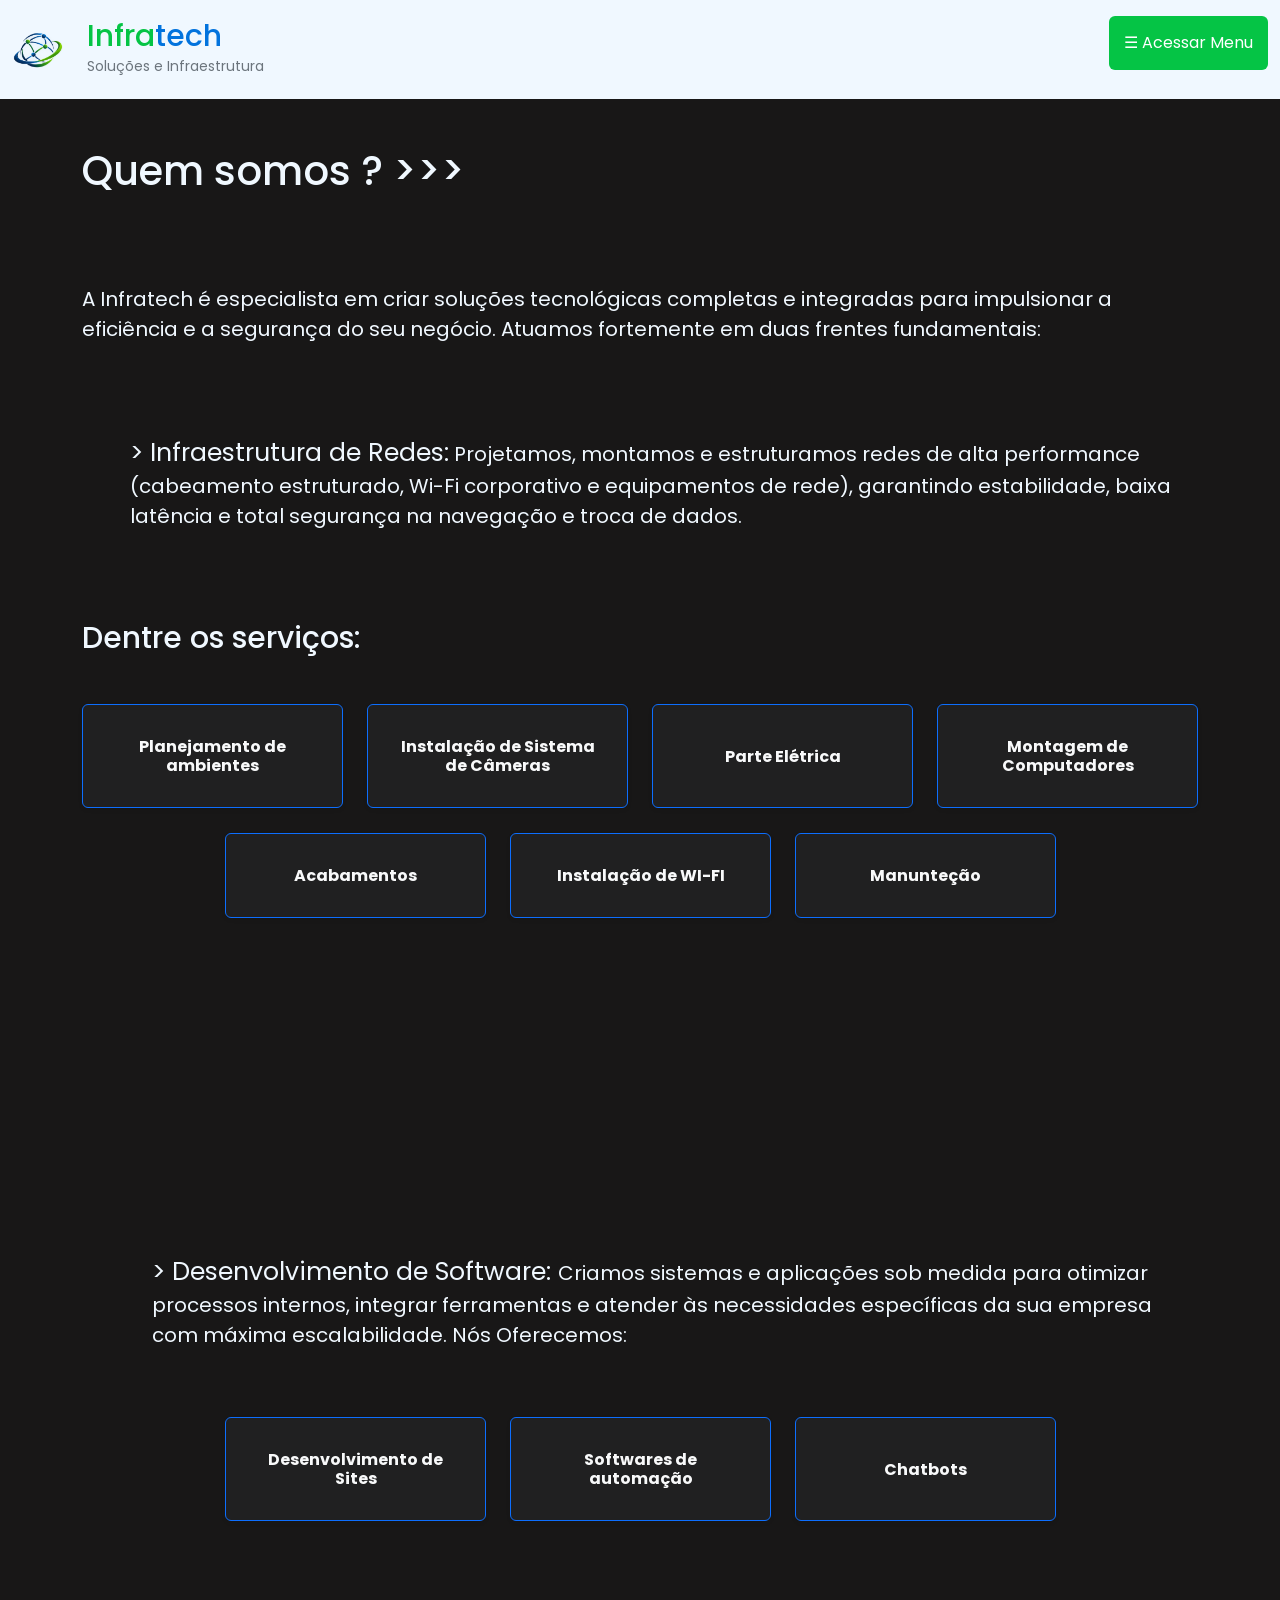
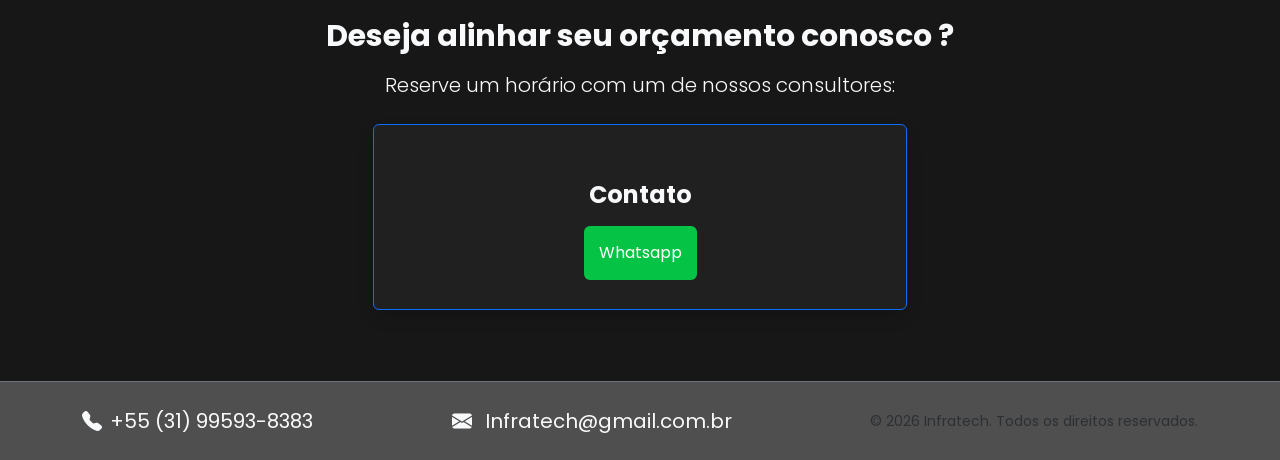
==== index.html @ 2c949a46 "Primeiro commit" ====
<!DOCTYPE html>
<html lang="pt-BR">

<head>
    <meta charset="UTF-8">
    <meta name="viewport" content="width=device-width, initial-scale=1.0">
    <title>Infratech</title>
    <link rel="preconnect" href="https://fonts.googleapis.com">
    <link rel="preconnect" href="https://fonts.gstatic.com" crossorigin>
    <link
        href="https://fonts.googleapis.com/css2?family=Inter:ital,opsz,wght@0,14..32,100..900;1,14..32,100..900&family=Poppins:ital,wght@0,100;0,200;0,300;0,400;0,500;0,600;0,700;0,800;0,900;1,100;1,200;1,300;1,400;1,500;1,600;1,700;1,800;1,900&display=swap"
        rel="stylesheet">
    <link href="https://cdn.jsdelivr.net/npm/bootstrap@5.3.3/dist/css/bootstrap.min.css" rel="stylesheet"
        integrity="sha384-QWTKZyjpPEjISv5WaRU9OFeRpok6YctnYmDr5pNlyT2bRjXh0JMhjY6hW+ALEwIH" crossorigin="anonymous">

    <link rel="stylesheet" href="https://cdn.jsdelivr.net/npm/bootstrap-icons@1.11.3/font/bootstrap-icons.min.css">

    <link rel="stylesheet" href="css/style.css">
</head>

<body>


    <header class=" container-fluid">
        <div class="d-flex align-items-center justify-content-between flex-wrap gap-3">

            <!-- Área da Logo e Textos -->
            <div class="d-flex align-items-center gap-3">
                <!-- imagem de logo -->
                <img src="logo.png" alt="Logo Infratech" style="height: 40px; width: auto;">

                <div class="m-2">
                    <h1 class="h1 mb-0 text-white" id="txt_in"><span id="Infra">Infra</span><span id="tech">tech</span>
                    </h1>
                    <p class=" text-secondary small">Soluções e Infraestrutura</p>
                </div>
            </div>
            <button class="btn btn-primary" type="button" data-bs-toggle="offcanvas" data-bs-target="#menuLateral"
                aria-controls="menuLateral">
                ☰ Acessar Menu
            </button>
    </header>

    <div class="offcanvas offcanvas-start" tabindex="-1" id="menuLateral" aria-labelledby="menuLateralLabel">

        <!-- Cabeçalho do Menu -->
        <div class="offcanvas-header">
            <h5 class="offcanvas-title" id="menuLateralLabel">Menu Principal</h5>
            <button type="button" class="btn-close" data-bs-dismiss="offcanvas" aria-label="Fechar"></button>
        </div>

        <!-- Corpo do Menu -->
        <div class="offcanvas-body">
            <ul class="nav nav-pills flex-column mb-auto">
                <li class="nav-item">
                    <a href="index.html" class="nav-link">Início</a>
                </li>
                <li>
                    <a href="nosso_time.html" class="nav-link ">Nosso time</a>
                </li>
                <li>
                    <a href="conde.html" class="nav-link ">Condecorações</a>
                </li>
                <li>
                    <a href="clientes.html" class="nav-link ">Clientes</a>
                </li>
            </ul>

            <hr class="my-3">

            <div class="dropdown">
                <button class="btn dropdown-toggle w-100" type="button" data-bs-toggle="dropdown" aria-expanded="false">
                    Minha Conta
                </button>
                <ul class="dropdown-menu">
                    <li><a class="dropdown-item text-black" href="#">Perfil</a></li>
                    <li><a class="dropdown-item text-black" href="#">Configurações</a></li>
                    <li>
                        <hr class="dropdown-divider">
                    </li>
                    <li><a class="dropdown-item text-danger" href="#">Sair</a></li>
                </ul>
            </div>
        </div>

    </div>

    <main class="container-fluid mt-5">

        <section class="container" style="color:aliceblue">

            <h1> Quem somos ? >>></h1>

            <p class="text-start mt-5">A Infratech é especialista em criar soluções tecnológicas completas e
                integradas para impulsionar a eficiência e a segurança do seu negócio. Atuamos fortemente em
                duas frentes fundamentais:</p>

            <p class="text-start ms-5 mt-5"><span class="infra"> > Infraestrutura de Redes:</span> Projetamos, montamos
                e
                estruturamos redes de alta performance (cabeamento estruturado, Wi-Fi corporativo e equipamentos de
                rede), garantindo
                estabilidade, baixa latência e total segurança na navegação e troca de dados.</p>

            <h1 class="mb-5 mt-5" id="txt_servicos">Dentre os serviços:</h1>

            <div id="hab_container" class="row g-3 g-md-4 justify-content-center mb-5">

                <div class="col-6 col-md-4 col-lg-3 cascade-item" style="transition-delay: 0.1s;">
                    <div
                        class="card bg-secondary bg-opacity-10 text-light border border-primary shadow-sm h-100 text-center p-3">
                        <div class="card-body d-flex flex-column justify-content-center align-items-center">
                            <h6 class="card-title mb-0 fw-bold cor-har">Planejamento de ambientes</h6>
                        </div>
                    </div>
                </div>

                <div class="col-6 col-md-4 col-lg-3 cascade-item" style="transition-delay: 0.2s;">
                    <div
                        class="card bg-secondary bg-opacity-10 text-light border border-primary shadow-sm h-100 text-center p-3">
                        <div class="card-body d-flex flex-column justify-content-center align-items-center">
                            <h6 class="card-title mb-0 fw-bold cor-py">Instalação de Sistema de Câmeras</h6>
                        </div>
                    </div>
                </div>

                <div class="col-6 col-md-4 col-lg-3 cascade-item" style="transition-delay: 0.3s;">
                    <div
                        class="card bg-secondary bg-opacity-10 text-light border border-primary shadow-sm h-100 text-center p-3">
                        <div class="card-body d-flex flex-column justify-content-center align-items-center">
                            <h6 class="card-title mb-0 fw-bold cor-php"> Parte Elétrica</h6>
                        </div>
                    </div>
                </div>

                <div class="col-6 col-md-4 col-lg-3 cascade-item" style="transition-delay: 0.4s;">
                    <div
                        class="card bg-secondary bg-opacity-10 text-light border border-primary shadow-sm h-100 text-center p-3">
                        <div class="card-body d-flex flex-column justify-content-center align-items-center">
                            <h6 class="card-title mb-0 fw-bold cor-c">Montagem de Computadores</h6>
                        </div>
                    </div>
                </div>

                <div class="col-6 col-md-4 col-lg-3 cascade-item" style="transition-delay: 0.5s;">
                    <div
                        class="card bg-secondary bg-opacity-10 text-light border border-primary shadow-sm h-100 text-center p-3">
                        <div class="card-body d-flex flex-column justify-content-center align-items-center">
                            <h6 class="card-title mb-0 fw-bold cor-s">Acabamentos</h6>
                        </div>
                    </div>
                </div>

                <div class="col-6 col-md-4 col-lg-3 cascade-item" style="transition-delay: 0.6s;">
                    <div
                        class="card bg-secondary bg-opacity-10 text-light border border-primary shadow-sm h-100 text-center p-3">
                        <div class="card-body d-flex flex-column justify-content-center align-items-center">
                            <h6 class="card-title mb-0 fw-bold cor-o">Instalação de WI-FI</h6>
                        </div>
                    </div>
                </div>

                <div class="col-6 col-md-4 col-lg-3 cascade-item" style="transition-delay: 0.7s;">
                    <div
                        class="card bg-secondary bg-opacity-10 text-light border border-primary shadow-sm h-100 text-center p-3">
                        <div class="card-body d-flex flex-column justify-content-center align-items-center">
                            <h6 class="card-title mb-0 fw-bold cor-f">Manunteção</h6>
                        </div>
                    </div>
                </div>
            </div>

            <p class="text-start" id="txt_desenvolvimento"><span class="infra"> > Desenvolvimento de Software:
                </span>Criamos sistemas
                e aplicações sob medida para otimizar processos internos, integrar ferramentas e atender às necessidades
                específicas da sua
                empresa com máxima escalabilidade. Nós Oferecemos:</p>

            <div id="hab_container" class="row g-3 g-md-4 justify-content-center">

                <div class="col-6 col-md-4 col-lg-3 cascade-item" style="transition-delay: 0.7s;">
                    <div
                        class="card bg-secondary bg-opacity-10 text-light border border-primary shadow-sm h-100 text-center p-3">
                        <div class="card-body d-flex flex-column justify-content-center align-items-center">
                            <h6 class="card-title mb-0 fw-bold cor-har">Desenvolvimento de Sites</h6>
                        </div>
                    </div>
                </div>

                <div class="col-6 col-md-4 col-lg-3 cascade-item" style="transition-delay: 0.8s;">
                    <div
                        class="card bg-secondary bg-opacity-10 text-light border border-primary shadow-sm h-100 text-center p-3">
                        <div class="card-body d-flex flex-column justify-content-center align-items-center">
                            <h6 class="card-title mb-0 fw-bold cor-py">Softwares de automação</h6>
                        </div>
                    </div>
                </div>

                <div class="col-6 col-md-4 col-lg-3 cascade-item" style="transition-delay: 0.9s;">
                    <div
                        class="card bg-secondary bg-opacity-10 text-light border border-primary shadow-sm h-100 text-center p-3">
                        <div class="card-body d-flex flex-column justify-content-center align-items-center">
                            <h6 class="card-title mb-0 fw-bold cor-php"> Chatbots</h6>
                        </div>
                    </div>
                </div>



                <section id="contato" class="py-5 text-light bg-opacity-50 cascade-item" style="transition-delay: 0.9s;">
                    <div class="container-xl py-lg-4 text-center">
                        <h2 id="title3" class="display-5 fw-bold mb-3"> Deseja alinhar seu orçamento conosco ? </h2>

                        <p id="projetos_txt" class="lead mb-4 mx-auto" style="max-width: 600px;"> Reserve um horário
                            com um de nossos consultores:</p>

                        <div class="row justify-content-center">
                            <div class="col-12 col-md-8 col-lg-6">
                                <div class="card bg-secondary bg-opacity-10 border border-primary p-4 shadow">
                                    <div class="card-body d-flex flex-column align-items-center"></div>

                                    <h4 class="fw-bold text-light mb-3">Contato</h4>

                                    <div id="git">
                                        <a href="https://wa.me/5531995938383?text=Olá,%20gostaria%20de%20saber%20mais%20sobre%20os%20serviços%20da%20Infratech!"
                                            class="btn" id="btn_git" target="_blank" rel="noopener noreferrer">
                                            Whatsapp
                                        </a>
                                    </div>
                                </div>
                            </div>
                        </div>
                </section>
        </section>
    </main>

    <!--  RODAPÉ  -->

    <footer class="py-4 text-light border-top border-secondary" id="rodape">
        <div class="container d-flex flex-column flex-md-row justify-content-between align-items-center gap-2"
            id="contato">
            <p class="mb-0">
                <i class="bi bi-telephone-fill me-2"></i>+55 (31) 99593-8383
            </p>
            <p class="mb-0">
                <i class="bi bi-envelope-fill me-2"></i>
                <a href="mailto:Infratech@gmail.com.br"
                    class="text-light text-decoration-none">Infratech@gmail.com.br</a>
            </p>
            <p class="mb-0 text-muted small">© 2026 Infratech. Todos os direitos reservados.</p>
        </div>
    </footer>

    
    <script src="js/script.js"></script>

    <!-- bootstrap -->
    <script src="https://cdn.jsdelivr.net/npm/bootstrap@5.3.3/dist/js/bootstrap.bundle.min.js"
        integrity="sha384-YvpcrYf0tY3lHB60NNkmXc5s9fDVZLESaAA55NDzOxhy9GkcIdslK1eN7N6jIeHz"
        crossorigin="anonymous"></script>
</body>

</html>
---- css/style.css ----
body{
    margin: 0;
    box-sizing: border-box;
    font-family: "Poppins", sans-serif;
    background-color: rgb(24, 23, 23);
}

.offcanvas-body a {
    color: rgb(255, 255, 255);
    transition: color 0.3s ease;
}


.offcanvas-body a:hover {
    color: #02dd27 !important; 
}

.offcanvas-header{
    background-color: rgb(61, 61, 61);
    color: rgb(255, 255, 255);
}

.offcanvas-body{
    background-color: rgb(61, 61, 61);
    color: #02dd27;
}

.btn{
    background-color: #05c445;
    color: #ffffff;
    transition: 0.5s;
    padding: 15px;
    margin-bottom: 1%;
    border: none;
}

.btn:hover{
    color: #02dd27;
    background-color: #ffffff;
}

h1{
    margin-bottom: 8%;
}

.btn:focus, 
.btn:active, 
.btn-primary:focus, 
.btn-primary:active {
    outline: none !important;
    box-shadow: none !important;
    border-color: transparent !important;
}

.btn-primary:hover {
    background-color: #fdfdfd !important;
    border-color: #198754 !important;
    color: black;
}

header{
    background-color: aliceblue;
}

p{
    font-size: 20px;
    margin-bottom: 8%;
}

#Infra{
    font-size: 30px;
    color: #05c445;
}

#tech{
    font-size: 30px;
    color: #0273dd;
}


#txt_infra{
    font-weight: 500;
}

.infra{
    font-size: 25px;
}

#txt_servicos{

    font-size: 30px;
}

#txt_desenvolvimento {
    margin-top: 30%;   
    margin-bottom: 6%;
    margin-left: 70px;
}

#projetos{
    margin-top: 50px;
}

#title3{
    font-size: 30px;
}

#rodape{
    background-color: rgb(79, 79, 80);
}

/* Efeito cascata */

.cascade-item {
  opacity: 0;
  transform: translateY(30px);
  transition: opacity 0.6s ease-out, transform 0.6s ease-out;
  will-change: opacity, transform;
}

.cascade-item.active {
  opacity: 1;
  transform: translateY(0);
}
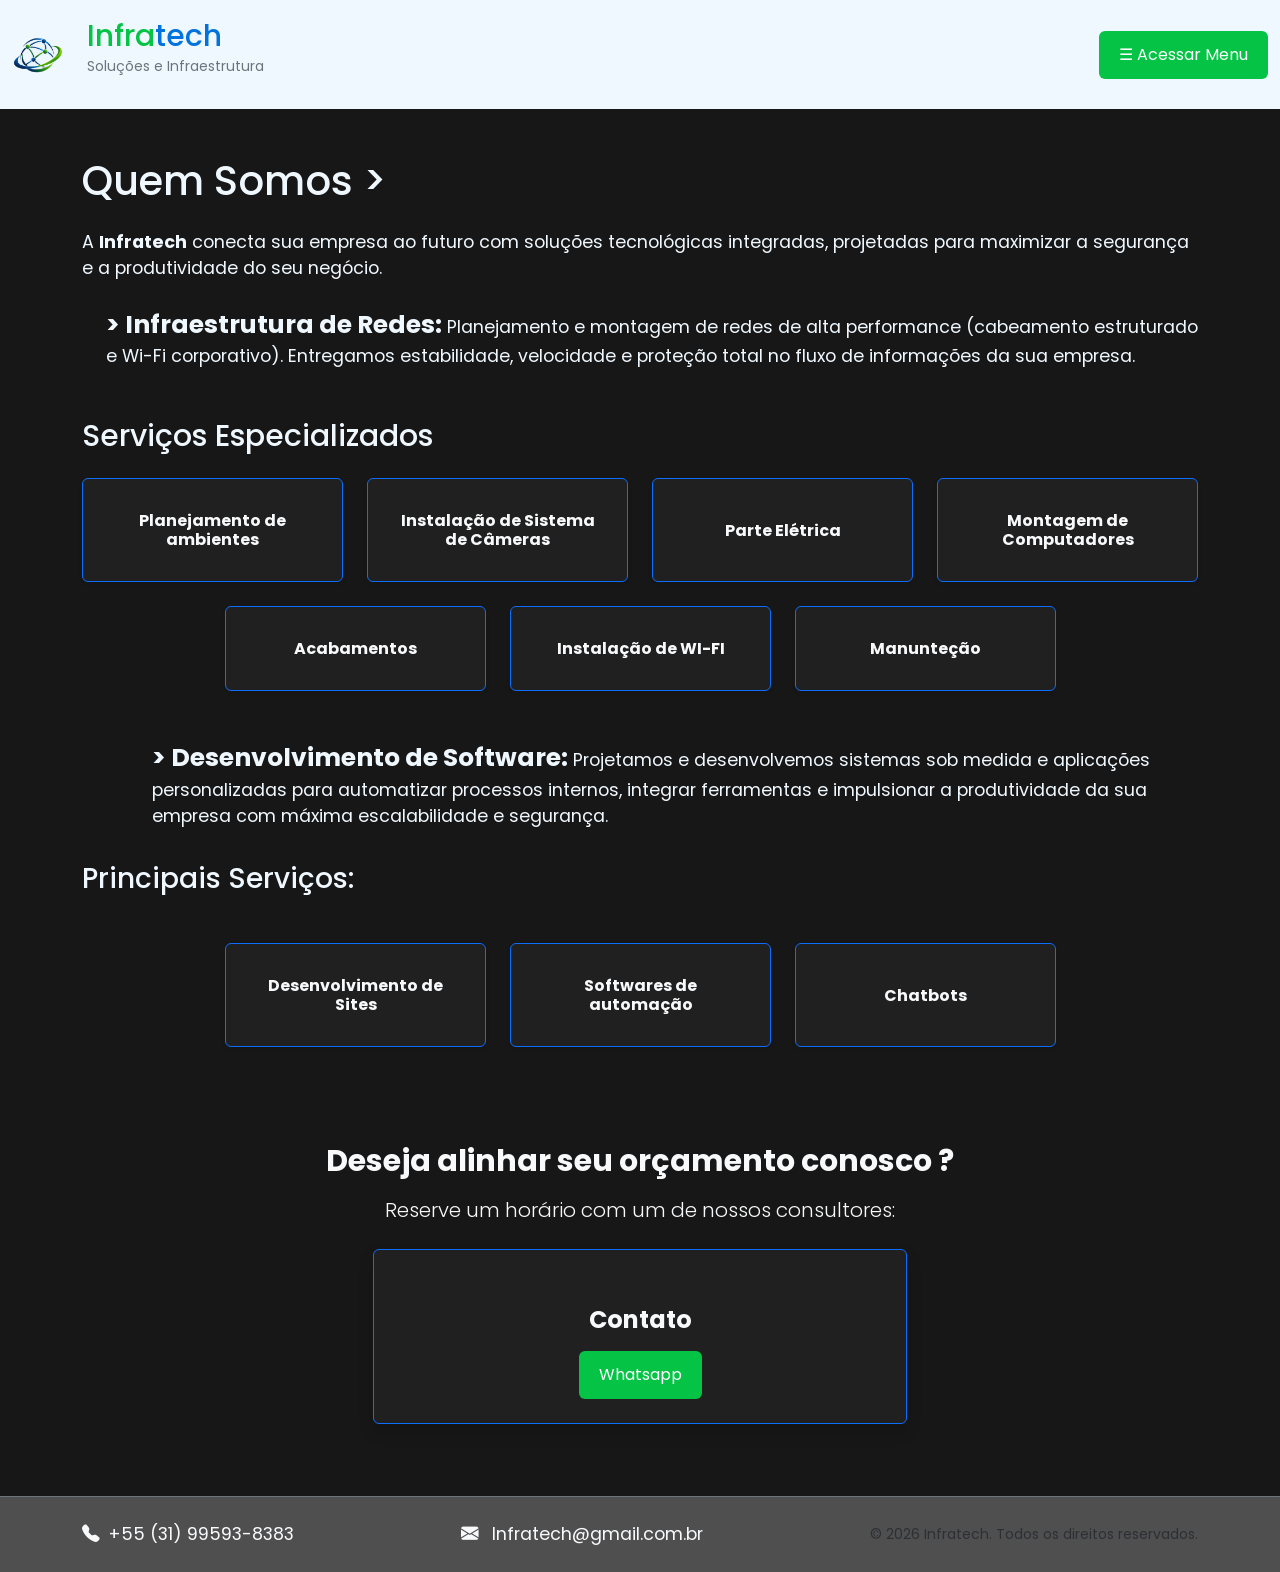
==== commit 500abc02: "Ajustes no texto da 1ª página" ====
--- a/index.html
+++ b/index.html
@@ -89,19 +89,26 @@
 
         <section class="container" style="color:aliceblue">
 
-            <h1> Quem somos ? >>></h1>
-
-            <p class="text-start mt-5">A Infratech é especialista em criar soluções tecnológicas completas e
-                integradas para impulsionar a eficiência e a segurança do seu negócio. Atuamos fortemente em
-                duas frentes fundamentais:</p>
-
-            <p class="text-start ms-5 mt-5"><span class="infra"> > Infraestrutura de Redes:</span> Projetamos, montamos
-                e
-                estruturamos redes de alta performance (cabeamento estruturado, Wi-Fi corporativo e equipamentos de
-                rede), garantindo
-                estabilidade, baixa latência e total segurança na navegação e troca de dados.</p>
-
-            <h1 class="mb-5 mt-5" id="txt_servicos">Dentre os serviços:</h1>
+            <h1 class="mb-4">Quem Somos ></h1>
+
+            <!-- Adicione um container ou use padding horizontal responsivo (px-3 px-md-0) -->
+            <div class="px-3 px-md-0">
+                <p class="text-start mt-3 mt-md-4">
+                    A <strong>Infratech</strong> conecta sua empresa ao futuro com soluções tecnológicas integradas,
+                    projetadas para maximizar a segurança e a produtividade do seu negócio.
+                </p>
+
+                <!-- ms-0 no mobile e ms-md-4 apenas em telas médias/grandes -->
+                <p class="text-start ms-0 ms-md-4 mt-3">
+                    <span class="infra"><strong>> Infraestrutura de Redes:</strong></span> Planejamento e montagem de
+                    redes
+                    de alta performance (cabeamento estruturado e Wi-Fi corporativo). Entregamos estabilidade,
+                    velocidade e
+                    proteção total no fluxo de informações da sua empresa.
+                </p>
+            </div>
+
+            <h2 class="mb-4 mt-5" id="txt_servicos">Serviços Especializados</h2>
 
             <div id="hab_container" class="row g-3 g-md-4 justify-content-center mb-5">
 
@@ -169,11 +176,13 @@
                 </div>
             </div>
 
-            <p class="text-start" id="txt_desenvolvimento"><span class="infra"> > Desenvolvimento de Software:
-                </span>Criamos sistemas
-                e aplicações sob medida para otimizar processos internos, integrar ferramentas e atender às necessidades
-                específicas da sua
-                empresa com máxima escalabilidade. Nós Oferecemos:</p>
+            <p class="text-start mt-4" id="txt_desenvolvimento">
+                <span class="infra"><strong>> Desenvolvimento de Software:</strong></span> Projetamos e desenvolvemos
+                sistemas sob medida e aplicações personalizadas para automatizar processos internos, integrar
+                ferramentas e impulsionar a produtividade da sua empresa com máxima escalabilidade e segurança.
+            </p>
+
+            <h3 class="mb-5 mt-4">Principais Serviços:</h3>
 
             <div id="hab_container" class="row g-3 g-md-4 justify-content-center">
 
@@ -206,7 +215,8 @@
 
 
 
-                <section id="contato" class="py-5 text-light bg-opacity-50 cascade-item" style="transition-delay: 0.9s;">
+                <section id="contato" class="py-5 text-light bg-opacity-50 cascade-item"
+                    style="transition-delay: 0.9s;">
                     <div class="container-xl py-lg-4 text-center">
                         <h2 id="title3" class="display-5 fw-bold mb-3"> Deseja alinhar seu orçamento conosco ? </h2>
 
@@ -250,7 +260,7 @@
         </div>
     </footer>
 
-    
+
     <script src="js/script.js"></script>
 
     <!-- bootstrap -->
--- a/css/style.css
+++ b/css/style.css
@@ -9,7 +9,6 @@
     color: rgb(255, 255, 255);
     transition: color 0.3s ease;
 }
-
 
 .offcanvas-body a:hover {
     color: #02dd27 !important; 
@@ -29,33 +28,25 @@
     background-color: #05c445;
     color: #ffffff;
     transition: 0.5s;
-    padding: 15px;
-    margin-bottom: 1%;
+    padding: 12px 20px;
     border: none;
 }
 
-.btn:hover{
+.btn:hover, .btn-primary:hover{
     color: #02dd27;
     background-color: #ffffff;
+    border-color: #198754 !important;
 }
 
 h1{
-    margin-bottom: 8%;
+    margin-bottom: 2rem; /* Substituído de 8% para rem (mais responsivo) */
 }
 
 .btn:focus, 
-.btn:active, 
-.btn-primary:focus, 
-.btn-primary:active {
+.btn:active {
     outline: none !important;
     box-shadow: none !important;
     border-color: transparent !important;
-}
-
-.btn-primary:hover {
-    background-color: #fdfdfd !important;
-    border-color: #198754 !important;
-    color: black;
 }
 
 header{
@@ -63,8 +54,8 @@
 }
 
 p{
-    font-size: 20px;
-    margin-bottom: 8%;
+    font-size: 1.1rem;
+    margin-bottom: 1.5rem; /* Substituído de 8% */
 }
 
 #Infra{
@@ -77,7 +68,6 @@
     color: #0273dd;
 }
 
-
 #txt_infra{
     font-weight: 500;
 }
@@ -87,14 +77,19 @@
 }
 
 #txt_servicos{
-
     font-size: 30px;
 }
 
+/* Ajustado para não quebrar no celular (removido margem esquerda fixa de 70px) */
 #txt_desenvolvimento {
-    margin-top: 30%;   
-    margin-bottom: 6%;
-    margin-left: 70px;
+    margin-top: 3rem;   
+    margin-bottom: 2rem;
+}
+
+@media (min-width: 768px) {
+    #txt_desenvolvimento {
+        margin-left: 70px; /* A margem grande só aplica no PC/Tablet */
+    }
 }
 
 #projetos{
@@ -110,7 +105,6 @@
 }
 
 /* Efeito cascata */
-
 .cascade-item {
   opacity: 0;
   transform: translateY(30px);
@@ -121,4 +115,4 @@
 .cascade-item.active {
   opacity: 1;
   transform: translateY(0);
-}
+}
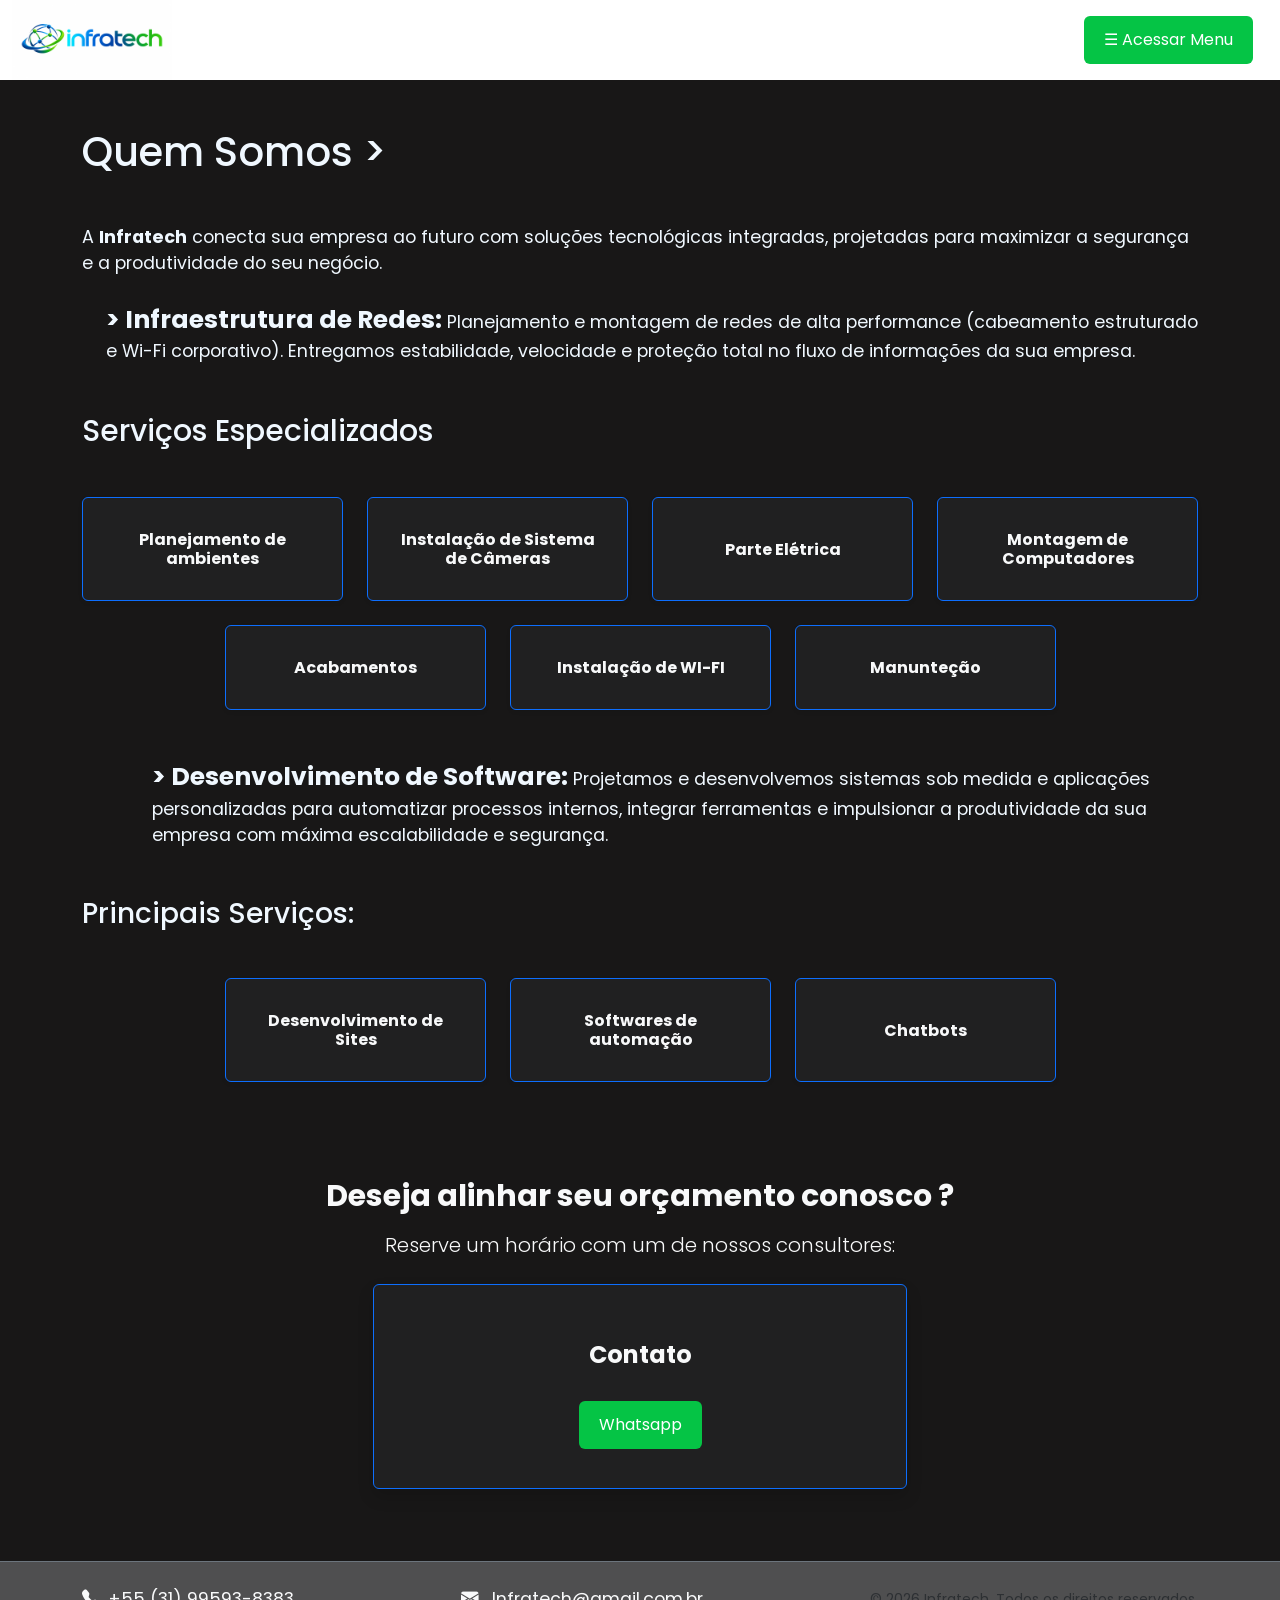
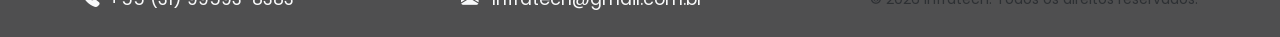
==== commit d97df063: "Inserção da nova logo e alteração no p dos cargos" ====
--- a/index.html
+++ b/index.html
@@ -27,13 +27,7 @@
             <!-- Área da Logo e Textos -->
             <div class="d-flex align-items-center gap-3">
                 <!-- imagem de logo -->
-                <img src="logo.png" alt="Logo Infratech" style="height: 40px; width: auto;">
-
-                <div class="m-2">
-                    <h1 class="h1 mb-0 text-white" id="txt_in"><span id="Infra">Infra</span><span id="tech">tech</span>
-                    </h1>
-                    <p class=" text-secondary small">Soluções e Infraestrutura</p>
-                </div>
+                <img src="logo.jpeg" alt="Logo Infratech" style="height: 80px; width: auto;">
             </div>
             <button class="btn btn-primary" type="button" data-bs-toggle="offcanvas" data-bs-target="#menuLateral"
                 aria-controls="menuLateral">
@@ -89,7 +83,7 @@
 
         <section class="container" style="color:aliceblue">
 
-            <h1 class="mb-4">Quem Somos ></h1>
+            <h1 class="mb-5">Quem Somos ></h1>
 
             <!-- Adicione um container ou use padding horizontal responsivo (px-3 px-md-0) -->
             <div class="px-3 px-md-0">
@@ -108,7 +102,7 @@
                 </p>
             </div>
 
-            <h2 class="mb-4 mt-5" id="txt_servicos">Serviços Especializados</h2>
+            <h2 class="mb-5 mt-5" id="txt_servicos">Serviços Especializados</h2>
 
             <div id="hab_container" class="row g-3 g-md-4 justify-content-center mb-5">
 
@@ -176,7 +170,7 @@
                 </div>
             </div>
 
-            <p class="text-start mt-4" id="txt_desenvolvimento">
+            <p class="text-start mt-5 mb-5" id="txt_desenvolvimento">
                 <span class="infra"><strong>> Desenvolvimento de Software:</strong></span> Projetamos e desenvolvemos
                 sistemas sob medida e aplicações personalizadas para automatizar processos internos, integrar
                 ferramentas e impulsionar a produtividade da sua empresa com máxima escalabilidade e segurança.
--- a/css/style.css
+++ b/css/style.css
@@ -30,6 +30,7 @@
     transition: 0.5s;
     padding: 12px 20px;
     border: none;
+    margin: 15px;
 }
 
 .btn:hover, .btn-primary:hover{
@@ -50,7 +51,7 @@
 }
 
 header{
-    background-color: aliceblue;
+    background-color: rgb(255, 255, 255);
 }
 
 p{
